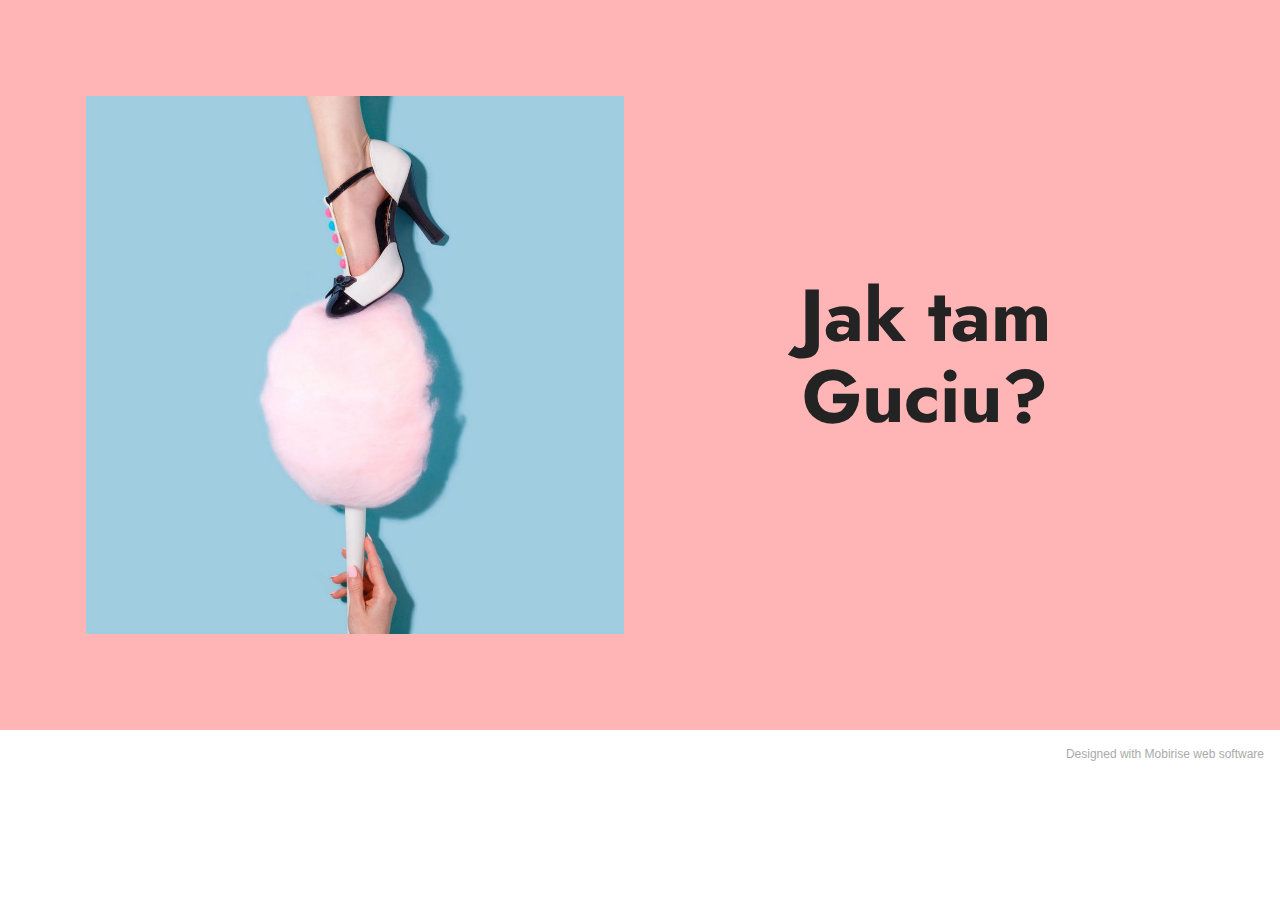
==== page1.html @ 49d50494 "Add files via upload" ====
<!DOCTYPE html>
<html  >
<head>
  <!-- Site made with Mobirise Website Builder v5.5.8, https://mobirise.com -->
  <meta charset="UTF-8">
  <meta http-equiv="X-UA-Compatible" content="IE=edge">
  <meta name="generator" content="Mobirise v5.5.8, mobirise.com">
  <meta name="viewport" content="width=device-width, initial-scale=1, minimum-scale=1">
  <link rel="shortcut icon" href="assets/images/logo5.png" type="image/x-icon">
  <meta name="description" content="">
  
  
  <title>Hot Gucio</title>
  <link rel="stylesheet" href="assets/bootstrap/css/bootstrap.min.css">
  <link rel="stylesheet" href="assets/bootstrap/css/bootstrap-grid.min.css">
  <link rel="stylesheet" href="assets/bootstrap/css/bootstrap-reboot.min.css">
  <link rel="stylesheet" href="assets/theme/css/style.css">
  <link rel="preload" href="https://fonts.googleapis.com/css?family=Jost:100,200,300,400,500,600,700,800,900,100i,200i,300i,400i,500i,600i,700i,800i,900i&display=swap" as="style" onload="this.onload=null;this.rel='stylesheet'">
  <noscript><link rel="stylesheet" href="https://fonts.googleapis.com/css?family=Jost:100,200,300,400,500,600,700,800,900,100i,200i,300i,400i,500i,600i,700i,800i,900i&display=swap"></noscript>
  <link rel="preload" as="style" href="assets/mobirise/css/mbr-additional.css"><link rel="stylesheet" href="assets/mobirise/css/mbr-additional.css" type="text/css">
  
  
  
  
</head>
<body>
  
  <section data-bs-version="5.1" class="header11 cid-t3W2FDL8OB" id="header11-1">

    

    

    <div class="container">
        <div class="row justify-content-center">
            <div class="col-12 col-md-6 image-wrapper">
                <img class="w-100" src="assets/images/sq4.jpg" alt="GUCIO">
            </div>
            <div class="col-12 col-md">
                <div class="text-wrapper text-center">
                    <h1 class="mbr-section-title mbr-fonts-style mb-3 display-1"><strong>Jak tam Guciu?</strong></h1>
                    
                    
                </div>
            </div>
        </div>
    </div>
</section><section style="background-color: #fff; font-family: -apple-system, BlinkMacSystemFont, 'Segoe UI', 'Roboto', 'Helvetica Neue', Arial, sans-serif; color:#aaa; font-size:12px; padding: 0; align-items: center; display: flex;"><a href="https://mobirise.site/x" style="flex: 1 1; height: 3rem; padding-left: 1rem;"></a><p style="flex: 0 0 auto; margin:0; padding-right:1rem;"><a href="https://mobirise.site/i" style="color:#aaa;">Designed with Mobirise</a> web software</p></section><script src="assets/bootstrap/js/bootstrap.bundle.min.js"></script>  <script src="assets/smoothscroll/smooth-scroll.js"></script>  <script src="assets/ytplayer/index.js"></script>  <script src="assets/theme/js/script.js"></script>  
  
  
</body>
</html>
---- assets/theme/css/style.css ----
@charset "UTF-8";
section {
  background-color: #ffffff;
}

body {
  font-style: normal;
  line-height: 1.5;
  font-weight: 400;
  color: #232323;
  position: relative;
}

button {
  background-color: transparent;
  border-color: transparent;
}

section,
.container,
.container-fluid {
  position: relative;
  word-wrap: break-word;
}

a.mbr-iconfont:hover {
  text-decoration: none;
}

.article .lead p,
.article .lead ul,
.article .lead ol,
.article .lead pre,
.article .lead blockquote {
  margin-bottom: 0;
}

a {
  font-style: normal;
  font-weight: 400;
  cursor: pointer;
}
a, a:hover {
  text-decoration: none;
}

.mbr-section-title {
  font-style: normal;
  line-height: 1.3;
}

.mbr-section-subtitle {
  line-height: 1.3;
}

.mbr-text {
  font-style: normal;
  line-height: 1.7;
}

h1,
h2,
h3,
h4,
h5,
h6,
.display-1,
.display-2,
.display-4,
.display-5,
.display-7,
span,
p,
a {
  line-height: 1;
  word-break: break-word;
  word-wrap: break-word;
  font-weight: 400;
}

b,
strong {
  font-weight: bold;
}

input:-webkit-autofill, input:-webkit-autofill:hover, input:-webkit-autofill:focus, input:-webkit-autofill:active {
  transition-delay: 9999s;
  -webkit-transition-property: background-color, color;
  transition-property: background-color, color;
}

textarea[type=hidden] {
  display: none;
}

section {
  background-position: 50% 50%;
  background-repeat: no-repeat;
  background-size: cover;
}
section .mbr-background-video,
section .mbr-background-video-preview {
  position: absolute;
  bottom: 0;
  left: 0;
  right: 0;
  top: 0;
}

.hidden {
  visibility: hidden;
}

.mbr-z-index20 {
  z-index: 20;
}

/*! Base colors */
.mbr-white {
  color: #ffffff;
}

.mbr-black {
  color: #111111;
}

.mbr-bg-white {
  background-color: #ffffff;
}

.mbr-bg-black {
  background-color: #000000;
}

/*! Text-aligns */
.align-left {
  text-align: left;
}

.align-center {
  text-align: center;
}

.align-right {
  text-align: right;
}

/*! Font-weight  */
.mbr-light {
  font-weight: 300;
}

.mbr-regular {
  font-weight: 400;
}

.mbr-semibold {
  font-weight: 500;
}

.mbr-bold {
  font-weight: 700;
}

/*! Media  */
.media-content {
  flex-basis: 100%;
}

.media-container-row {
  display: flex;
  flex-direction: row;
  flex-wrap: wrap;
  justify-content: center;
  align-content: center;
  align-items: start;
}
.media-container-row .media-size-item {
  width: 400px;
}

.media-container-column {
  display: flex;
  flex-direction: column;
  flex-wrap: wrap;
  justify-content: center;
  align-content: center;
  align-items: stretch;
}
.media-container-column > * {
  width: 100%;
}

@media (min-width: 992px) {
  .media-container-row {
    flex-wrap: nowrap;
  }
}
figure {
  margin-bottom: 0;
  overflow: hidden;
}

figure[mbr-media-size] {
  transition: width 0.1s;
}

img,
iframe {
  display: block;
  width: 100%;
}

.card {
  background-color: transparent;
  border: none;
}

.card-box {
  width: 100%;
}

.card-img {
  text-align: center;
  flex-shrink: 0;
  -webkit-flex-shrink: 0;
}

.media {
  max-width: 100%;
  margin: 0 auto;
}

.mbr-figure {
  align-self: center;
}

.media-container > div {
  max-width: 100%;
}

.mbr-figure img,
.card-img img {
  width: 100%;
}

@media (max-width: 991px) {
  .media-size-item {
    width: auto !important;
  }

  .media {
    width: auto;
  }

  .mbr-figure {
    width: 100% !important;
  }
}
/*! Buttons */
.mbr-section-btn {
  margin-left: -0.6rem;
  margin-right: -0.6rem;
  font-size: 0;
}

.btn {
  font-weight: 600;
  border-width: 1px;
  font-style: normal;
  margin: 0.6rem 0.6rem;
  white-space: normal;
  transition: all 0.2s ease-in-out;
  display: inline-flex;
  align-items: center;
  justify-content: center;
  word-break: break-word;
}

.btn-sm {
  font-weight: 600;
  letter-spacing: 0px;
  transition: all 0.3s ease-in-out;
}

.btn-md {
  font-weight: 600;
  letter-spacing: 0px;
  transition: all 0.3s ease-in-out;
}

.btn-lg {
  font-weight: 600;
  letter-spacing: 0px;
  transition: all 0.3s ease-in-out;
}

.btn-form {
  margin: 0;
}
.btn-form:hover {
  cursor: pointer;
}

nav .mbr-section-btn {
  margin-left: 0rem;
  margin-right: 0rem;
}

/*! Btn icon margin */
.btn .mbr-iconfont,
.btn.btn-sm .mbr-iconfont {
  order: 1;
  cursor: pointer;
  margin-left: 0.5rem;
  vertical-align: sub;
}

.btn.btn-md .mbr-iconfont,
.btn.btn-md .mbr-iconfont {
  margin-left: 0.8rem;
}

.mbr-regular {
  font-weight: 400;
}

.mbr-semibold {
  font-weight: 500;
}

.mbr-bold {
  font-weight: 700;
}

[type=submit] {
  -webkit-appearance: none;
}

/*! Full-screen */
.mbr-fullscreen .mbr-overlay {
  min-height: 100vh;
}

.mbr-fullscreen {
  display: flex;
  display: -moz-flex;
  display: -ms-flex;
  display: -o-flex;
  align-items: center;
  min-height: 100vh;
  padding-top: 3rem;
  padding-bottom: 3rem;
}

/*! Map */
.map {
  height: 25rem;
  position: relative;
}
.map iframe {
  width: 100%;
  height: 100%;
}

/*! Scroll to top arrow */
.mbr-arrow-up {
  bottom: 25px;
  right: 90px;
  position: fixed;
  text-align: right;
  z-index: 5000;
  color: #ffffff;
  font-size: 22px;
}

.mbr-arrow-up a {
  background: rgba(0, 0, 0, 0.2);
  border-radius: 50%;
  color: #fff;
  display: inline-block;
  height: 60px;
  width: 60px;
  border: 2px solid #fff;
  outline-style: none !important;
  position: relative;
  text-decoration: none;
  transition: all 0.3s ease-in-out;
  cursor: pointer;
  text-align: center;
}
.mbr-arrow-up a:hover {
  background-color: rgba(0, 0, 0, 0.4);
}
.mbr-arrow-up a i {
  line-height: 60px;
}

.mbr-arrow-up-icon {
  display: block;
  color: #fff;
}

.mbr-arrow-up-icon::before {
  content: "›";
  display: inline-block;
  font-family: serif;
  font-size: 22px;
  line-height: 1;
  font-style: normal;
  position: relative;
  top: 6px;
  left: -4px;
  transform: rotate(-90deg);
}

/*! Arrow Down */
.mbr-arrow {
  position: absolute;
  bottom: 45px;
  left: 50%;
  width: 60px;
  height: 60px;
  cursor: pointer;
  background-color: rgba(80, 80, 80, 0.5);
  border-radius: 50%;
  transform: translateX(-50%);
}
@media (max-width: 767px) {
  .mbr-arrow {
    display: none;
  }
}
.mbr-arrow > a {
  display: inline-block;
  text-decoration: none;
  outline-style: none;
  -webkit-animation: arrowdown 1.7s ease-in-out infinite;
          animation: arrowdown 1.7s ease-in-out infinite;
  color: #ffffff;
}
.mbr-arrow > a > i {
  position: absolute;
  top: -2px;
  left: 15px;
  font-size: 2rem;
}

#scrollToTop a i::before {
  content: "";
  position: absolute;
  display: block;
  border-bottom: 2.5px solid #fff;
  border-left: 2.5px solid #fff;
  width: 27.8%;
  height: 27.8%;
  left: 50%;
  top: 51%;
  transform: translateY(-30%) translateX(-50%) rotate(135deg);
}

@keyframes arrowdown {
  0% {
    transform: translateY(0px);
  }
  50% {
    transform: translateY(-5px);
  }
  100% {
    transform: translateY(0px);
  }
}
@-webkit-keyframes arrowdown {
  0% {
    transform: translateY(0px);
  }
  50% {
    transform: translateY(-5px);
  }
  100% {
    transform: translateY(0px);
  }
}
@media (max-width: 500px) {
  .mbr-arrow-up {
    left: 0;
    right: 0;
    text-align: center;
  }
}
/*Gradients animation*/
@keyframes gradient-animation {
  from {
    background-position: 0% 100%;
    -webkit-animation-timing-function: ease-in-out;
            animation-timing-function: ease-in-out;
  }
  to {
    background-position: 100% 0%;
    -webkit-animation-timing-function: ease-in-out;
            animation-timing-function: ease-in-out;
  }
}
@-webkit-keyframes gradient-animation {
  from {
    background-position: 0% 100%;
    -webkit-animation-timing-function: ease-in-out;
            animation-timing-function: ease-in-out;
  }
  to {
    background-position: 100% 0%;
    -webkit-animation-timing-function: ease-in-out;
            animation-timing-function: ease-in-out;
  }
}
.bg-gradient {
  background-size: 200% 200%;
  animation: gradient-animation 5s infinite alternate;
  -webkit-animation: gradient-animation 5s infinite alternate;
}

.menu .navbar-brand {
  display: -webkit-flex;
}
.menu .navbar-brand span {
  display: flex;
  display: -webkit-flex;
}
.menu .navbar-brand .navbar-caption-wrap {
  display: -webkit-flex;
}
.menu .navbar-brand .navbar-logo img {
  display: -webkit-flex;
  width: auto;
}
@media (min-width: 768px) and (max-width: 991px) {
  .menu .navbar-toggleable-sm .navbar-nav {
    display: -ms-flexbox;
  }
}
@media (max-width: 991px) {
  .menu .navbar-collapse {
    max-height: 93.5vh;
  }
  .menu .navbar-collapse.show {
    overflow: auto;
  }
}
@media (min-width: 992px) {
  .menu .navbar-nav.nav-dropdown {
    display: -webkit-flex;
  }
  .menu .navbar-toggleable-sm .navbar-collapse {
    display: -webkit-flex !important;
  }
  .menu .collapsed .navbar-collapse {
    max-height: 93.5vh;
  }
  .menu .collapsed .navbar-collapse.show {
    overflow: auto;
  }
}
@media (max-width: 767px) {
  .menu .navbar-collapse {
    max-height: 80vh;
  }
}

.nav-link .mbr-iconfont {
  margin-right: 0.5rem;
}

.navbar {
  display: -webkit-flex;
  -webkit-flex-wrap: wrap;
  -webkit-align-items: center;
  -webkit-justify-content: space-between;
}

.navbar-collapse {
  -webkit-flex-basis: 100%;
  -webkit-flex-grow: 1;
  -webkit-align-items: center;
}

.nav-dropdown .link {
  padding: 0.667em 1.667em !important;
  margin: 0 !important;
}

.nav {
  display: -webkit-flex;
  -webkit-flex-wrap: wrap;
}

.row {
  display: -webkit-flex;
  -webkit-flex-wrap: wrap;
}

.justify-content-center {
  -webkit-justify-content: center;
}

.form-inline {
  display: -webkit-flex;
}

.card-wrapper {
  -webkit-flex: 1;
}

.carousel-control {
  z-index: 10;
  display: -webkit-flex;
}

.carousel-controls {
  display: -webkit-flex;
}

.media {
  display: -webkit-flex;
}

.form-group:focus {
  outline: none;
}

.jq-selectbox__select {
  padding: 7px 0;
  position: relative;
}

.jq-selectbox__dropdown {
  overflow: hidden;
  border-radius: 10px;
  position: absolute;
  top: 100%;
  left: 0 !important;
  width: 100% !important;
}

.jq-selectbox__trigger-arrow {
  right: 0;
  transform: translateY(-50%);
}

.jq-selectbox li {
  padding: 1.07em 0.5em;
}

input[type=range] {
  padding-left: 0 !important;
  padding-right: 0 !important;
}

.modal-dialog,
.modal-content {
  height: 100%;
}

.modal-dialog .carousel-inner {
  height: calc(100vh - 1.75rem);
}
@media (max-width: 575px) {
  .modal-dialog .carousel-inner {
    height: calc(100vh - 1rem);
  }
}

.carousel-item {
  text-align: center;
}

.carousel-item img {
  margin: auto;
}

.navbar-toggler {
  align-self: flex-start;
  padding: 0.25rem 0.75rem;
  font-size: 1.25rem;
  line-height: 1;
  background: transparent;
  border: 1px solid transparent;
  border-radius: 0.25rem;
}

.navbar-toggler:focus,
.navbar-toggler:hover {
  text-decoration: none;
  box-shadow: none;
}

.navbar-toggler-icon {
  display: inline-block;
  width: 1.5em;
  height: 1.5em;
  vertical-align: middle;
  content: "";
  background: no-repeat center center;
  background-size: 100% 100%;
}

.navbar-toggler-left {
  position: absolute;
  left: 1rem;
}

.navbar-toggler-right {
  position: absolute;
  right: 1rem;
}

.card-img {
  width: auto;
}

.menu .navbar.collapsed:not(.beta-menu) {
  flex-direction: column;
}

.carousel-item.active,
.carousel-item-next,
.carousel-item-prev {
  display: flex;
}

.note-air-layout .dropup .dropdown-menu,
.note-air-layout .navbar-fixed-bottom .dropdown .dropdown-menu {
  bottom: initial !important;
}

html,
body {
  height: auto;
  min-height: 100vh;
}

.dropup .dropdown-toggle::after {
  display: none;
}

.form-asterisk {
  font-family: initial;
  position: absolute;
  top: -2px;
  font-weight: normal;
}

.form-control-label {
  position: relative;
  cursor: pointer;
  margin-bottom: 0.357em;
  padding: 0;
}

.alert {
  color: #ffffff;
  border-radius: 0;
  border: 0;
  font-size: 1.1rem;
  line-height: 1.5;
  margin-bottom: 1.875rem;
  padding: 1.25rem;
  position: relative;
  text-align: center;
}
.alert.alert-form::after {
  background-color: inherit;
  bottom: -7px;
  content: "";
  display: block;
  height: 14px;
  left: 50%;
  margin-left: -7px;
  position: absolute;
  transform: rotate(45deg);
  width: 14px;
}

.form-control {
  background-color: #ffffff;
  background-clip: border-box;
  color: #232323;
  line-height: 1rem !important;
  height: auto;
  padding: 0.6rem 1.2rem;
  transition: border-color 0.25s ease 0s;
  border: 1px solid transparent !important;
  border-radius: 4px;
  box-shadow: rgba(0, 0, 0, 0.07) 0px 1px 1px 0px, rgba(0, 0, 0, 0.07) 0px 1px 3px 0px, rgba(0, 0, 0, 0.03) 0px 0px 0px 1px;
}
.form-active .form-control:invalid {
  border-color: red;
}

form .row {
  margin-left: -0.6rem;
  margin-right: -0.6rem;
}
form .row [class*=col] {
  padding-left: 0.6rem;
  padding-right: 0.6rem;
}

form .mbr-section-btn {
  margin: 0;
  padding-left: 0.6rem;
  padding-right: 0.6rem;
}

form .btn {
  display: flex;
  padding: 0.6rem 1.2rem;
  margin: 0;
}

form .form-check-input {
  margin-top: 0.5;
}

textarea.form-control {
  line-height: 1.5rem !important;
}

.form-group {
  margin-bottom: 1.2rem;
}

.form-control,
form .btn {
  min-height: 48px;
}

.gdpr-block label span.textGDPR input[name=gdpr] {
  top: 7px;
}

.form-control:focus {
  box-shadow: none;
}

:focus {
  outline: none;
}

.mbr-overlay {
  background-color: #000;
  bottom: 0;
  left: 0;
  opacity: 0.5;
  position: absolute;
  right: 0;
  top: 0;
  z-index: 0;
  pointer-events: none;
}

blockquote {
  font-style: italic;
  padding: 3rem;
  font-size: 1.09rem;
  position: relative;
  border-left: 3px solid;
}

ul,
ol,
pre,
blockquote {
  margin-bottom: 2.3125rem;
}

.mt-4 {
  margin-top: 2rem !important;
}

.mb-4 {
  margin-bottom: 2rem !important;
}

@media (min-width: 992px) {
  .container {
    padding-left: 16px;
    padding-right: 16px;
  }

  .row {
    margin-left: -16px;
    margin-right: -16px;
  }
  .row > [class*=col] {
    padding-left: 16px;
    padding-right: 16px;
  }
}
@media (min-width: 768px) {
  .container-fluid {
    padding-left: 32px;
    padding-right: 32px;
  }
}
@media (min-width: 768px) and (max-width: 991px) {
  .mbr-container {
    padding-left: 32px;
    padding-right: 32px;
  }
}
@media (max-width: 767px) {
  .mbr-container {
    padding-left: 16px;
    padding-right: 16px;
  }
}
.card-wrapper,
.item-wrapper {
  overflow: hidden;
}

.app-video-wrapper > img {
  opacity: 1;
}

.item {
  position: relative;
}

.dropdown-menu .dropdown-menu {
  left: 100%;
}

.dropdown-item + .dropdown-menu {
  display: none;
}

.dropdown-item:hover + .dropdown-menu,
.dropdown-menu:hover {
  display: block;
}

@media (min-aspect-ratio: 16/9) {
  .mbr-video-foreground {
    height: 300% !important;
    top: -100% !important;
  }
}
@media (max-aspect-ratio: 16/9) {
  .mbr-video-foreground {
    width: 300% !important;
    left: -100% !important;
  }
}.engine {
	position: absolute;
	text-indent: -2400px;
	text-align: center;
	padding: 0;
	top: 0;
	left: -2400px;
}
---- assets/mobirise/css/mbr-additional.css ----
body {
  font-family: Jost;
}
.display-1 {
  font-family: 'Jost', sans-serif;
  font-size: 4.6rem;
  line-height: 1.1;
}
.display-1 > .mbr-iconfont {
  font-size: 5.75rem;
}
.display-2 {
  font-family: 'Jost', sans-serif;
  font-size: 3rem;
  line-height: 1.1;
}
.display-2 > .mbr-iconfont {
  font-size: 3.75rem;
}
.display-4 {
  font-family: 'Jost', sans-serif;
  font-size: 1.1rem;
  line-height: 1.5;
}
.display-4 > .mbr-iconfont {
  font-size: 1.375rem;
}
.display-5 {
  font-family: 'Jost', sans-serif;
  font-size: 2rem;
  line-height: 1.5;
}
.display-5 > .mbr-iconfont {
  font-size: 2.5rem;
}
.display-7 {
  font-family: 'Jost', sans-serif;
  font-size: 1.2rem;
  line-height: 1.5;
}
.display-7 > .mbr-iconfont {
  font-size: 1.5rem;
}
/* ---- Fluid typography for mobile devices ---- */
/* 1.4 - font scale ratio ( bootstrap == 1.42857 ) */
/* 100vw - current viewport width */
/* (48 - 20)  48 == 48rem == 768px, 20 == 20rem == 320px(minimal supported viewport) */
/* 0.65 - min scale variable, may vary */
@media (max-width: 992px) {
  .display-1 {
    font-size: 3.68rem;
  }
}
@media (max-width: 768px) {
  .display-1 {
    font-size: 3.22rem;
    font-size: calc( 2.26rem + (4.6 - 2.26) * ((100vw - 20rem) / (48 - 20)));
    line-height: calc( 1.1 * (2.26rem + (4.6 - 2.26) * ((100vw - 20rem) / (48 - 20))));
  }
  .display-2 {
    font-size: 2.4rem;
    font-size: calc( 1.7rem + (3 - 1.7) * ((100vw - 20rem) / (48 - 20)));
    line-height: calc( 1.3 * (1.7rem + (3 - 1.7) * ((100vw - 20rem) / (48 - 20))));
  }
  .display-4 {
    font-size: 0.88rem;
    font-size: calc( 1.0350000000000001rem + (1.1 - 1.0350000000000001) * ((100vw - 20rem) / (48 - 20)));
    line-height: calc( 1.4 * (1.0350000000000001rem + (1.1 - 1.0350000000000001) * ((100vw - 20rem) / (48 - 20))));
  }
  .display-5 {
    font-size: 1.6rem;
    font-size: calc( 1.35rem + (2 - 1.35) * ((100vw - 20rem) / (48 - 20)));
    line-height: calc( 1.4 * (1.35rem + (2 - 1.35) * ((100vw - 20rem) / (48 - 20))));
  }
  .display-7 {
    font-size: 0.96rem;
    font-size: calc( 1.07rem + (1.2 - 1.07) * ((100vw - 20rem) / (48 - 20)));
    line-height: calc( 1.4 * (1.07rem + (1.2 - 1.07) * ((100vw - 20rem) / (48 - 20))));
  }
}
/* Buttons */
.btn {
  padding: 0.6rem 1.2rem;
  border-radius: 4px;
}
.btn-sm {
  padding: 0.6rem 1.2rem;
  border-radius: 4px;
}
.btn-md {
  padding: 0.6rem 1.2rem;
  border-radius: 4px;
}
.btn-lg {
  padding: 1rem 2.6rem;
  border-radius: 4px;
}
.bg-primary {
  background-color: #6592e6 !important;
}
.bg-success {
  background-color: #40b0bf !important;
}
.bg-info {
  background-color: #47b5ed !important;
}
.bg-warning {
  background-color: #ffe161 !important;
}
.bg-danger {
  background-color: #ff9966 !important;
}
.btn-primary,
.btn-primary:active {
  background-color: #6592e6 !important;
  border-color: #6592e6 !important;
  color: #ffffff !important;
  box-shadow: 0 2px 2px 0 rgba(0, 0, 0, 0.2);
}
.btn-primary:hover,
.btn-primary:focus,
.btn-primary.focus,
.btn-primary.active {
  color: #ffffff !important;
  background-color: #2260d2 !important;
  border-color: #2260d2 !important;
  box-shadow: 0 2px 5px 0 rgba(0, 0, 0, 0.2);
}
.btn-primary.disabled,
.btn-primary:disabled {
  color: #ffffff !important;
  background-color: #2260d2 !important;
  border-color: #2260d2 !important;
}
.btn-secondary,
.btn-secondary:active {
  background-color: #ff6666 !important;
  border-color: #ff6666 !important;
  color: #ffffff !important;
  box-shadow: 0 2px 2px 0 rgba(0, 0, 0, 0.2);
}
.btn-secondary:hover,
.btn-secondary:focus,
.btn-secondary.focus,
.btn-secondary.active {
  color: #ffffff !important;
  background-color: #ff0f0f !important;
  border-color: #ff0f0f !important;
  box-shadow: 0 2px 5px 0 rgba(0, 0, 0, 0.2);
}
.btn-secondary.disabled,
.btn-secondary:disabled {
  color: #ffffff !important;
  background-color: #ff0f0f !important;
  border-color: #ff0f0f !important;
}
.btn-info,
.btn-info:active {
  background-color: #47b5ed !important;
  border-color: #47b5ed !important;
  color: #ffffff !important;
  box-shadow: 0 2px 2px 0 rgba(0, 0, 0, 0.2);
}
.btn-info:hover,
.btn-info:focus,
.btn-info.focus,
.btn-info.active {
  color: #ffffff !important;
  background-color: #148cca !important;
  border-color: #148cca !important;
  box-shadow: 0 2px 5px 0 rgba(0, 0, 0, 0.2);
}
.btn-info.disabled,
.btn-info:disabled {
  color: #ffffff !important;
  background-color: #148cca !important;
  border-color: #148cca !important;
}
.btn-success,
.btn-success:active {
  background-color: #40b0bf !important;
  border-color: #40b0bf !important;
  color: #ffffff !important;
  box-shadow: 0 2px 2px 0 rgba(0, 0, 0, 0.2);
}
.btn-success:hover,
.btn-success:focus,
.btn-success.focus,
.btn-success.active {
  color: #ffffff !important;
  background-color: #2a747e !important;
  border-color: #2a747e !important;
  box-shadow: 0 2px 5px 0 rgba(0, 0, 0, 0.2);
}
.btn-success.disabled,
.btn-success:disabled {
  color: #ffffff !important;
  background-color: #2a747e !important;
  border-color: #2a747e !important;
}
.btn-warning,
.btn-warning:active {
  background-color: #ffe161 !important;
  border-color: #ffe161 !important;
  color: #614f00 !important;
  box-shadow: 0 2px 2px 0 rgba(0, 0, 0, 0.2);
}
.btn-warning:hover,
.btn-warning:focus,
.btn-warning.focus,
.btn-warning.active {
  color: #0a0800 !important;
  background-color: #ffd10a !important;
  border-color: #ffd10a !important;
  box-shadow: 0 2px 5px 0 rgba(0, 0, 0, 0.2);
}
.btn-warning.disabled,
.btn-warning:disabled {
  color: #614f00 !important;
  background-color: #ffd10a !important;
  border-color: #ffd10a !important;
}
.btn-danger,
.btn-danger:active {
  background-color: #ff9966 !important;
  border-color: #ff9966 !important;
  color: #ffffff !important;
  box-shadow: 0 2px 2px 0 rgba(0, 0, 0, 0.2);
}
.btn-danger:hover,
.btn-danger:focus,
.btn-danger.focus,
.btn-danger.active {
  color: #ffffff !important;
  background-color: #ff5f0f !important;
  border-color: #ff5f0f !important;
  box-shadow: 0 2px 5px 0 rgba(0, 0, 0, 0.2);
}
.btn-danger.disabled,
.btn-danger:disabled {
  color: #ffffff !important;
  background-color: #ff5f0f !important;
  border-color: #ff5f0f !important;
}
.btn-white,
.btn-white:active {
  background-color: #fafafa !important;
  border-color: #fafafa !important;
  color: #7a7a7a !important;
  box-shadow: 0 2px 2px 0 rgba(0, 0, 0, 0.2);
}
.btn-white:hover,
.btn-white:focus,
.btn-white.focus,
.btn-white.active {
  color: #4f4f4f !important;
  background-color: #cfcfcf !important;
  border-color: #cfcfcf !important;
  box-shadow: 0 2px 5px 0 rgba(0, 0, 0, 0.2);
}
.btn-white.disabled,
.btn-white:disabled {
  color: #7a7a7a !important;
  background-color: #cfcfcf !important;
  border-color: #cfcfcf !important;
}
.btn-black,
.btn-black:active {
  background-color: #232323 !important;
  border-color: #232323 !important;
  color: #ffffff !important;
  box-shadow: 0 2px 2px 0 rgba(0, 0, 0, 0.2);
}
.btn-black:hover,
.btn-black:focus,
.btn-black.focus,
.btn-black.active {
  color: #ffffff !important;
  background-color: #000000 !important;
  border-color: #000000 !important;
  box-shadow: 0 2px 5px 0 rgba(0, 0, 0, 0.2);
}
.btn-black.disabled,
.btn-black:disabled {
  color: #ffffff !important;
  background-color: #000000 !important;
  border-color: #000000 !important;
}
.btn-primary-outline,
.btn-primary-outline:active {
  background-color: transparent !important;
  border-color: transparent;
  color: #6592e6;
}
.btn-primary-outline:hover,
.btn-primary-outline:focus,
.btn-primary-outline.focus,
.btn-primary-outline.active {
  color: #2260d2 !important;
  background-color: transparent!important;
  border-color: transparent!important;
  box-shadow: none!important;
}
.btn-primary-outline.disabled,
.btn-primary-outline:disabled {
  color: #ffffff !important;
  background-color: #6592e6 !important;
  border-color: #6592e6 !important;
}
.btn-secondary-outline,
.btn-secondary-outline:active {
  background-color: transparent !important;
  border-color: transparent;
  color: #ff6666;
}
.btn-secondary-outline:hover,
.btn-secondary-outline:focus,
.btn-secondary-outline.focus,
.btn-secondary-outline.active {
  color: #ff0f0f !important;
  background-color: transparent!important;
  border-color: transparent!important;
  box-shadow: none!important;
}
.btn-secondary-outline.disabled,
.btn-secondary-outline:disabled {
  color: #ffffff !important;
  background-color: #ff6666 !important;
  border-color: #ff6666 !important;
}
.btn-info-outline,
.btn-info-outline:active {
  background-color: transparent !important;
  border-color: transparent;
  color: #47b5ed;
}
.btn-info-outline:hover,
.btn-info-outline:focus,
.btn-info-outline.focus,
.btn-info-outline.active {
  color: #148cca !important;
  background-color: transparent!important;
  border-color: transparent!important;
  box-shadow: none!important;
}
.btn-info-outline.disabled,
.btn-info-outline:disabled {
  color: #ffffff !important;
  background-color: #47b5ed !important;
  border-color: #47b5ed !important;
}
.btn-success-outline,
.btn-success-outline:active {
  background-color: transparent !important;
  border-color: transparent;
  color: #40b0bf;
}
.btn-success-outline:hover,
.btn-success-outline:focus,
.btn-success-outline.focus,
.btn-success-outline.active {
  color: #2a747e !important;
  background-color: transparent!important;
  border-color: transparent!important;
  box-shadow: none!important;
}
.btn-success-outline.disabled,
.btn-success-outline:disabled {
  color: #ffffff !important;
  background-color: #40b0bf !important;
  border-color: #40b0bf !important;
}
.btn-warning-outline,
.btn-warning-outline:active {
  background-color: transparent !important;
  border-color: transparent;
  color: #ffe161;
}
.btn-warning-outline:hover,
.btn-warning-outline:focus,
.btn-warning-outline.focus,
.btn-warning-outline.active {
  color: #ffd10a !important;
  background-color: transparent!important;
  border-color: transparent!important;
  box-shadow: none!important;
}
.btn-warning-outline.disabled,
.btn-warning-outline:disabled {
  color: #614f00 !important;
  background-color: #ffe161 !important;
  border-color: #ffe161 !important;
}
.btn-danger-outline,
.btn-danger-outline:active {
  background-color: transparent !important;
  border-color: transparent;
  color: #ff9966;
}
.btn-danger-outline:hover,
.btn-danger-outline:focus,
.btn-danger-outline.focus,
.btn-danger-outline.active {
  color: #ff5f0f !important;
  background-color: transparent!important;
  border-color: transparent!important;
  box-shadow: none!important;
}
.btn-danger-outline.disabled,
.btn-danger-outline:disabled {
  color: #ffffff !important;
  background-color: #ff9966 !important;
  border-color: #ff9966 !important;
}
.btn-black-outline,
.btn-black-outline:active {
  background-color: transparent !important;
  border-color: transparent;
  color: #232323;
}
.btn-black-outline:hover,
.btn-black-outline:focus,
.btn-black-outline.focus,
.btn-black-outline.active {
  color: #000000 !important;
  background-color: transparent!important;
  border-color: transparent!important;
  box-shadow: none!important;
}
.btn-black-outline.disabled,
.btn-black-outline:disabled {
  color: #ffffff !important;
  background-color: #232323 !important;
  border-color: #232323 !important;
}
.btn-white-outline,
.btn-white-outline:active {
  background-color: transparent !important;
  border-color: transparent;
  color: #fafafa;
}
.btn-white-outline:hover,
.btn-white-outline:focus,
.btn-white-outline.focus,
.btn-white-outline.active {
  color: #cfcfcf !important;
  background-color: transparent!important;
  border-color: transparent!important;
  box-shadow: none!important;
}
.btn-white-outline.disabled,
.btn-white-outline:disabled {
  color: #7a7a7a !important;
  background-color: #fafafa !important;
  border-color: #fafafa !important;
}
.text-primary {
  color: #6592e6 !important;
}
.text-secondary {
  color: #ff6666 !important;
}
.text-success {
  color: #40b0bf !important;
}
.text-info {
  color: #47b5ed !important;
}
.text-warning {
  color: #ffe161 !important;
}
.text-danger {
  color: #ff9966 !important;
}
.text-white {
  color: #fafafa !important;
}
.text-black {
  color: #232323 !important;
}
a.text-primary:hover,
a.text-primary:focus,
a.text-primary.active {
  color: #205ac5 !important;
}
a.text-secondary:hover,
a.text-secondary:focus,
a.text-secondary.active {
  color: #ff0000 !important;
}
a.text-success:hover,
a.text-success:focus,
a.text-success.active {
  color: #266a73 !important;
}
a.text-info:hover,
a.text-info:focus,
a.text-info.active {
  color: #1283bc !important;
}
a.text-warning:hover,
a.text-warning:focus,
a.text-warning.active {
  color: #facb00 !important;
}
a.text-danger:hover,
a.text-danger:focus,
a.text-danger.active {
  color: #ff5500 !important;
}
a.text-white:hover,
a.text-white:focus,
a.text-white.active {
  color: #c7c7c7 !important;
}
a.text-black:hover,
a.text-black:focus,
a.text-black.active {
  color: #000000 !important;
}
a[class*="text-"]:not(.nav-link):not(.dropdown-item):not([role]):not(.navbar-caption) {
  position: relative;
  background-image: transparent;
  background-size: 10000px 2px;
  background-repeat: no-repeat;
  background-position: 0px 1.2em;
  background-position: -10000px 1.2em;
}
a[class*="text-"]:not(.nav-link):not(.dropdown-item):not([role]):not(.navbar-caption):hover {
  transition: background-position 2s ease-in-out;
  background-image: linear-gradient(currentColor 50%, currentColor 50%);
  background-position: 0px 1.2em;
}
.nav-tabs .nav-link.active {
  color: #6592e6;
}
.nav-tabs .nav-link:not(.active) {
  color: #232323;
}
.alert-success {
  background-color: #70c770;
}
.alert-info {
  background-color: #47b5ed;
}
.alert-warning {
  background-color: #ffe161;
}
.alert-danger {
  background-color: #ff9966;
}
.mbr-gallery-filter li.active .btn {
  background-color: #6592e6;
  border-color: #6592e6;
  color: #ffffff;
}
.mbr-gallery-filter li.active .btn:focus {
  box-shadow: none;
}
a,
a:hover {
  color: #6592e6;
}
.mbr-plan-header.bg-primary .mbr-plan-subtitle,
.mbr-plan-header.bg-primary .mbr-plan-price-desc {
  color: #ffffff;
}
.mbr-plan-header.bg-success .mbr-plan-subtitle,
.mbr-plan-header.bg-success .mbr-plan-price-desc {
  color: #a0d8df;
}
.mbr-plan-header.bg-info .mbr-plan-subtitle,
.mbr-plan-header.bg-info .mbr-plan-price-desc {
  color: #ffffff;
}
.mbr-plan-header.bg-warning .mbr-plan-subtitle,
.mbr-plan-header.bg-warning .mbr-plan-price-desc {
  color: #ffffff;
}
.mbr-plan-header.bg-danger .mbr-plan-subtitle,
.mbr-plan-header.bg-danger .mbr-plan-price-desc {
  color: #ffffff;
}
/* Scroll to top button*/
.scrollToTop_wraper {
  display: none;
}
.form-control {
  font-family: 'Jost', sans-serif;
  font-size: 1.1rem;
  line-height: 1.5;
  font-weight: 400;
}
.form-control > .mbr-iconfont {
  font-size: 1.375rem;
}
.form-control:hover,
.form-control:focus {
  box-shadow: rgba(0, 0, 0, 0.07) 0px 1px 1px 0px, rgba(0, 0, 0, 0.07) 0px 1px 3px 0px, rgba(0, 0, 0, 0.03) 0px 0px 0px 1px;
  border-color: #6592e6 !important;
}
.form-control:-webkit-input-placeholder {
  font-family: 'Jost', sans-serif;
  font-size: 1.1rem;
  line-height: 1.5;
  font-weight: 400;
}
.form-control:-webkit-input-placeholder > .mbr-iconfont {
  font-size: 1.375rem;
}
blockquote {
  border-color: #6592e6;
}
/* Forms */
.jq-selectbox li:hover,
.jq-selectbox li.selected {
  background-color: #6592e6;
  color: #ffffff;
}
.jq-number__spin {
  transition: 0.25s ease;
}
.jq-number__spin:hover {
  border-color: #6592e6;
}
.jq-selectbox .jq-selectbox__trigger-arrow,
.jq-number__spin.minus:after,
.jq-number__spin.plus:after {
  transition: 0.4s;
  border-top-color: #353535;
  border-bottom-color: #353535;
}
.jq-selectbox:hover .jq-selectbox__trigger-arrow,
.jq-number__spin.minus:hover:after,
.jq-number__spin.plus:hover:after {
  border-top-color: #6592e6;
  border-bottom-color: #6592e6;
}
.xdsoft_datetimepicker .xdsoft_calendar td.xdsoft_default,
.xdsoft_datetimepicker .xdsoft_calendar td.xdsoft_current,
.xdsoft_datetimepicker .xdsoft_timepicker .xdsoft_time_box > div > div.xdsoft_current {
  color: #ffffff !important;
  background-color: #6592e6 !important;
  box-shadow: none !important;
}
.xdsoft_datetimepicker .xdsoft_calendar td:hover,
.xdsoft_datetimepicker .xdsoft_timepicker .xdsoft_time_box > div > div:hover {
  color: #000000 !important;
  background: #ff6666 !important;
  box-shadow: none !important;
}
.lazy-bg {
  background-image: none !important;
}
.lazy-placeholder:not(section),
.lazy-none {
  display: block;
  position: relative;
  padding-bottom: 56.25%;
  width: 100%;
  height: auto;
}
iframe.lazy-placeholder,
.lazy-placeholder:after {
  content: '';
  position: absolute;
  width: 200px;
  height: 200px;
  background: transparent no-repeat center;
  background-size: contain;
  top: 50%;
  left: 50%;
  transform: translateX(-50%) translateY(-50%);
  background-image: url("data:image/svg+xml;charset=UTF-8,%3csvg width='32' height='32' viewBox='0 0 64 64' xmlns='http://www.w3.org/2000/svg' stroke='%236592e6' %3e%3cg fill='none' fill-rule='evenodd'%3e%3cg transform='translate(16 16)' stroke-width='2'%3e%3ccircle stroke-opacity='.5' cx='16' cy='16' r='16'/%3e%3cpath d='M32 16c0-9.94-8.06-16-16-16'%3e%3canimateTransform attributeName='transform' type='rotate' from='0 16 16' to='360 16 16' dur='1s' repeatCount='indefinite'/%3e%3c/path%3e%3c/g%3e%3c/g%3e%3c/svg%3e");
}
section.lazy-placeholder:after {
  opacity: 0.5;
}
body {
  overflow-x: hidden;
}
a {
  transition: color 0.6s;
}
.cid-t3RbMAbACC {
  background-image: url("../../../assets/images/max-libertine-4ac0xm9o7fm-unsplash-1-2000x2997.jpg");
}
.cid-t3W2FDL8OB {
  padding-top: 6rem;
  padding-bottom: 6rem;
  background-color: #ffb5b5;
}
.cid-t3W2FDL8OB .row {
  align-items: center;
}
@media (max-width: 991px) {
  .cid-t3W2FDL8OB .image-wrapper {
    padding: 1rem;
  }
}
@media (min-width: 992px) {
  .cid-t3W2FDL8OB .text-wrapper {
    padding: 0 2rem;
  }
}
---- assets/mobirise/css/mbr-additional.css ----
body {
  font-family: Jost;
}
.display-1 {
  font-family: 'Jost', sans-serif;
  font-size: 4.6rem;
  line-height: 1.1;
}
.display-1 > .mbr-iconfont {
  font-size: 5.75rem;
}
.display-2 {
  font-family: 'Jost', sans-serif;
  font-size: 3rem;
  line-height: 1.1;
}
.display-2 > .mbr-iconfont {
  font-size: 3.75rem;
}
.display-4 {
  font-family: 'Jost', sans-serif;
  font-size: 1.1rem;
  line-height: 1.5;
}
.display-4 > .mbr-iconfont {
  font-size: 1.375rem;
}
.display-5 {
  font-family: 'Jost', sans-serif;
  font-size: 2rem;
  line-height: 1.5;
}
.display-5 > .mbr-iconfont {
  font-size: 2.5rem;
}
.display-7 {
  font-family: 'Jost', sans-serif;
  font-size: 1.2rem;
  line-height: 1.5;
}
.display-7 > .mbr-iconfont {
  font-size: 1.5rem;
}
/* ---- Fluid typography for mobile devices ---- */
/* 1.4 - font scale ratio ( bootstrap == 1.42857 ) */
/* 100vw - current viewport width */
/* (48 - 20)  48 == 48rem == 768px, 20 == 20rem == 320px(minimal supported viewport) */
/* 0.65 - min scale variable, may vary */
@media (max-width: 992px) {
  .display-1 {
    font-size: 3.68rem;
  }
}
@media (max-width: 768px) {
  .display-1 {
    font-size: 3.22rem;
    font-size: calc( 2.26rem + (4.6 - 2.26) * ((100vw - 20rem) / (48 - 20)));
    line-height: calc( 1.1 * (2.26rem + (4.6 - 2.26) * ((100vw - 20rem) / (48 - 20))));
  }
  .display-2 {
    font-size: 2.4rem;
    font-size: calc( 1.7rem + (3 - 1.7) * ((100vw - 20rem) / (48 - 20)));
    line-height: calc( 1.3 * (1.7rem + (3 - 1.7) * ((100vw - 20rem) / (48 - 20))));
  }
  .display-4 {
    font-size: 0.88rem;
    font-size: calc( 1.0350000000000001rem + (1.1 - 1.0350000000000001) * ((100vw - 20rem) / (48 - 20)));
    line-height: calc( 1.4 * (1.0350000000000001rem + (1.1 - 1.0350000000000001) * ((100vw - 20rem) / (48 - 20))));
  }
  .display-5 {
    font-size: 1.6rem;
    font-size: calc( 1.35rem + (2 - 1.35) * ((100vw - 20rem) / (48 - 20)));
    line-height: calc( 1.4 * (1.35rem + (2 - 1.35) * ((100vw - 20rem) / (48 - 20))));
  }
  .display-7 {
    font-size: 0.96rem;
    font-size: calc( 1.07rem + (1.2 - 1.07) * ((100vw - 20rem) / (48 - 20)));
    line-height: calc( 1.4 * (1.07rem + (1.2 - 1.07) * ((100vw - 20rem) / (48 - 20))));
  }
}
/* Buttons */
.btn {
  padding: 0.6rem 1.2rem;
  border-radius: 4px;
}
.btn-sm {
  padding: 0.6rem 1.2rem;
  border-radius: 4px;
}
.btn-md {
  padding: 0.6rem 1.2rem;
  border-radius: 4px;
}
.btn-lg {
  padding: 1rem 2.6rem;
  border-radius: 4px;
}
.bg-primary {
  background-color: #6592e6 !important;
}
.bg-success {
  background-color: #40b0bf !important;
}
.bg-info {
  background-color: #47b5ed !important;
}
.bg-warning {
  background-color: #ffe161 !important;
}
.bg-danger {
  background-color: #ff9966 !important;
}
.btn-primary,
.btn-primary:active {
  background-color: #6592e6 !important;
  border-color: #6592e6 !important;
  color: #ffffff !important;
  box-shadow: 0 2px 2px 0 rgba(0, 0, 0, 0.2);
}
.btn-primary:hover,
.btn-primary:focus,
.btn-primary.focus,
.btn-primary.active {
  color: #ffffff !important;
  background-color: #2260d2 !important;
  border-color: #2260d2 !important;
  box-shadow: 0 2px 5px 0 rgba(0, 0, 0, 0.2);
}
.btn-primary.disabled,
.btn-primary:disabled {
  color: #ffffff !important;
  background-color: #2260d2 !important;
  border-color: #2260d2 !important;
}
.btn-secondary,
.btn-secondary:active {
  background-color: #ff6666 !important;
  border-color: #ff6666 !important;
  color: #ffffff !important;
  box-shadow: 0 2px 2px 0 rgba(0, 0, 0, 0.2);
}
.btn-secondary:hover,
.btn-secondary:focus,
.btn-secondary.focus,
.btn-secondary.active {
  color: #ffffff !important;
  background-color: #ff0f0f !important;
  border-color: #ff0f0f !important;
  box-shadow: 0 2px 5px 0 rgba(0, 0, 0, 0.2);
}
.btn-secondary.disabled,
.btn-secondary:disabled {
  color: #ffffff !important;
  background-color: #ff0f0f !important;
  border-color: #ff0f0f !important;
}
.btn-info,
.btn-info:active {
  background-color: #47b5ed !important;
  border-color: #47b5ed !important;
  color: #ffffff !important;
  box-shadow: 0 2px 2px 0 rgba(0, 0, 0, 0.2);
}
.btn-info:hover,
.btn-info:focus,
.btn-info.focus,
.btn-info.active {
  color: #ffffff !important;
  background-color: #148cca !important;
  border-color: #148cca !important;
  box-shadow: 0 2px 5px 0 rgba(0, 0, 0, 0.2);
}
.btn-info.disabled,
.btn-info:disabled {
  color: #ffffff !important;
  background-color: #148cca !important;
  border-color: #148cca !important;
}
.btn-success,
.btn-success:active {
  background-color: #40b0bf !important;
  border-color: #40b0bf !important;
  color: #ffffff !important;
  box-shadow: 0 2px 2px 0 rgba(0, 0, 0, 0.2);
}
.btn-success:hover,
.btn-success:focus,
.btn-success.focus,
.btn-success.active {
  color: #ffffff !important;
  background-color: #2a747e !important;
  border-color: #2a747e !important;
  box-shadow: 0 2px 5px 0 rgba(0, 0, 0, 0.2);
}
.btn-success.disabled,
.btn-success:disabled {
  color: #ffffff !important;
  background-color: #2a747e !important;
  border-color: #2a747e !important;
}
.btn-warning,
.btn-warning:active {
  background-color: #ffe161 !important;
  border-color: #ffe161 !important;
  color: #614f00 !important;
  box-shadow: 0 2px 2px 0 rgba(0, 0, 0, 0.2);
}
.btn-warning:hover,
.btn-warning:focus,
.btn-warning.focus,
.btn-warning.active {
  color: #0a0800 !important;
  background-color: #ffd10a !important;
  border-color: #ffd10a !important;
  box-shadow: 0 2px 5px 0 rgba(0, 0, 0, 0.2);
}
.btn-warning.disabled,
.btn-warning:disabled {
  color: #614f00 !important;
  background-color: #ffd10a !important;
  border-color: #ffd10a !important;
}
.btn-danger,
.btn-danger:active {
  background-color: #ff9966 !important;
  border-color: #ff9966 !important;
  color: #ffffff !important;
  box-shadow: 0 2px 2px 0 rgba(0, 0, 0, 0.2);
}
.btn-danger:hover,
.btn-danger:focus,
.btn-danger.focus,
.btn-danger.active {
  color: #ffffff !important;
  background-color: #ff5f0f !important;
  border-color: #ff5f0f !important;
  box-shadow: 0 2px 5px 0 rgba(0, 0, 0, 0.2);
}
.btn-danger.disabled,
.btn-danger:disabled {
  color: #ffffff !important;
  background-color: #ff5f0f !important;
  border-color: #ff5f0f !important;
}
.btn-white,
.btn-white:active {
  background-color: #fafafa !important;
  border-color: #fafafa !important;
  color: #7a7a7a !important;
  box-shadow: 0 2px 2px 0 rgba(0, 0, 0, 0.2);
}
.btn-white:hover,
.btn-white:focus,
.btn-white.focus,
.btn-white.active {
  color: #4f4f4f !important;
  background-color: #cfcfcf !important;
  border-color: #cfcfcf !important;
  box-shadow: 0 2px 5px 0 rgba(0, 0, 0, 0.2);
}
.btn-white.disabled,
.btn-white:disabled {
  color: #7a7a7a !important;
  background-color: #cfcfcf !important;
  border-color: #cfcfcf !important;
}
.btn-black,
.btn-black:active {
  background-color: #232323 !important;
  border-color: #232323 !important;
  color: #ffffff !important;
  box-shadow: 0 2px 2px 0 rgba(0, 0, 0, 0.2);
}
.btn-black:hover,
.btn-black:focus,
.btn-black.focus,
.btn-black.active {
  color: #ffffff !important;
  background-color: #000000 !important;
  border-color: #000000 !important;
  box-shadow: 0 2px 5px 0 rgba(0, 0, 0, 0.2);
}
.btn-black.disabled,
.btn-black:disabled {
  color: #ffffff !important;
  background-color: #000000 !important;
  border-color: #000000 !important;
}
.btn-primary-outline,
.btn-primary-outline:active {
  background-color: transparent !important;
  border-color: transparent;
  color: #6592e6;
}
.btn-primary-outline:hover,
.btn-primary-outline:focus,
.btn-primary-outline.focus,
.btn-primary-outline.active {
  color: #2260d2 !important;
  background-color: transparent!important;
  border-color: transparent!important;
  box-shadow: none!important;
}
.btn-primary-outline.disabled,
.btn-primary-outline:disabled {
  color: #ffffff !important;
  background-color: #6592e6 !important;
  border-color: #6592e6 !important;
}
.btn-secondary-outline,
.btn-secondary-outline:active {
  background-color: transparent !important;
  border-color: transparent;
  color: #ff6666;
}
.btn-secondary-outline:hover,
.btn-secondary-outline:focus,
.btn-secondary-outline.focus,
.btn-secondary-outline.active {
  color: #ff0f0f !important;
  background-color: transparent!important;
  border-color: transparent!important;
  box-shadow: none!important;
}
.btn-secondary-outline.disabled,
.btn-secondary-outline:disabled {
  color: #ffffff !important;
  background-color: #ff6666 !important;
  border-color: #ff6666 !important;
}
.btn-info-outline,
.btn-info-outline:active {
  background-color: transparent !important;
  border-color: transparent;
  color: #47b5ed;
}
.btn-info-outline:hover,
.btn-info-outline:focus,
.btn-info-outline.focus,
.btn-info-outline.active {
  color: #148cca !important;
  background-color: transparent!important;
  border-color: transparent!important;
  box-shadow: none!important;
}
.btn-info-outline.disabled,
.btn-info-outline:disabled {
  color: #ffffff !important;
  background-color: #47b5ed !important;
  border-color: #47b5ed !important;
}
.btn-success-outline,
.btn-success-outline:active {
  background-color: transparent !important;
  border-color: transparent;
  color: #40b0bf;
}
.btn-success-outline:hover,
.btn-success-outline:focus,
.btn-success-outline.focus,
.btn-success-outline.active {
  color: #2a747e !important;
  background-color: transparent!important;
  border-color: transparent!important;
  box-shadow: none!important;
}
.btn-success-outline.disabled,
.btn-success-outline:disabled {
  color: #ffffff !important;
  background-color: #40b0bf !important;
  border-color: #40b0bf !important;
}
.btn-warning-outline,
.btn-warning-outline:active {
  background-color: transparent !important;
  border-color: transparent;
  color: #ffe161;
}
.btn-warning-outline:hover,
.btn-warning-outline:focus,
.btn-warning-outline.focus,
.btn-warning-outline.active {
  color: #ffd10a !important;
  background-color: transparent!important;
  border-color: transparent!important;
  box-shadow: none!important;
}
.btn-warning-outline.disabled,
.btn-warning-outline:disabled {
  color: #614f00 !important;
  background-color: #ffe161 !important;
  border-color: #ffe161 !important;
}
.btn-danger-outline,
.btn-danger-outline:active {
  background-color: transparent !important;
  border-color: transparent;
  color: #ff9966;
}
.btn-danger-outline:hover,
.btn-danger-outline:focus,
.btn-danger-outline.focus,
.btn-danger-outline.active {
  color: #ff5f0f !important;
  background-color: transparent!important;
  border-color: transparent!important;
  box-shadow: none!important;
}
.btn-danger-outline.disabled,
.btn-danger-outline:disabled {
  color: #ffffff !important;
  background-color: #ff9966 !important;
  border-color: #ff9966 !important;
}
.btn-black-outline,
.btn-black-outline:active {
  background-color: transparent !important;
  border-color: transparent;
  color: #232323;
}
.btn-black-outline:hover,
.btn-black-outline:focus,
.btn-black-outline.focus,
.btn-black-outline.active {
  color: #000000 !important;
  background-color: transparent!important;
  border-color: transparent!important;
  box-shadow: none!important;
}
.btn-black-outline.disabled,
.btn-black-outline:disabled {
  color: #ffffff !important;
  background-color: #232323 !important;
  border-color: #232323 !important;
}
.btn-white-outline,
.btn-white-outline:active {
  background-color: transparent !important;
  border-color: transparent;
  color: #fafafa;
}
.btn-white-outline:hover,
.btn-white-outline:focus,
.btn-white-outline.focus,
.btn-white-outline.active {
  color: #cfcfcf !important;
  background-color: transparent!important;
  border-color: transparent!important;
  box-shadow: none!important;
}
.btn-white-outline.disabled,
.btn-white-outline:disabled {
  color: #7a7a7a !important;
  background-color: #fafafa !important;
  border-color: #fafafa !important;
}
.text-primary {
  color: #6592e6 !important;
}
.text-secondary {
  color: #ff6666 !important;
}
.text-success {
  color: #40b0bf !important;
}
.text-info {
  color: #47b5ed !important;
}
.text-warning {
  color: #ffe161 !important;
}
.text-danger {
  color: #ff9966 !important;
}
.text-white {
  color: #fafafa !important;
}
.text-black {
  color: #232323 !important;
}
a.text-primary:hover,
a.text-primary:focus,
a.text-primary.active {
  color: #205ac5 !important;
}
a.text-secondary:hover,
a.text-secondary:focus,
a.text-secondary.active {
  color: #ff0000 !important;
}
a.text-success:hover,
a.text-success:focus,
a.text-success.active {
  color: #266a73 !important;
}
a.text-info:hover,
a.text-info:focus,
a.text-info.active {
  color: #1283bc !important;
}
a.text-warning:hover,
a.text-warning:focus,
a.text-warning.active {
  color: #facb00 !important;
}
a.text-danger:hover,
a.text-danger:focus,
a.text-danger.active {
  color: #ff5500 !important;
}
a.text-white:hover,
a.text-white:focus,
a.text-white.active {
  color: #c7c7c7 !important;
}
a.text-black:hover,
a.text-black:focus,
a.text-black.active {
  color: #000000 !important;
}
a[class*="text-"]:not(.nav-link):not(.dropdown-item):not([role]):not(.navbar-caption) {
  position: relative;
  background-image: transparent;
  background-size: 10000px 2px;
  background-repeat: no-repeat;
  background-position: 0px 1.2em;
  background-position: -10000px 1.2em;
}
a[class*="text-"]:not(.nav-link):not(.dropdown-item):not([role]):not(.navbar-caption):hover {
  transition: background-position 2s ease-in-out;
  background-image: linear-gradient(currentColor 50%, currentColor 50%);
  background-position: 0px 1.2em;
}
.nav-tabs .nav-link.active {
  color: #6592e6;
}
.nav-tabs .nav-link:not(.active) {
  color: #232323;
}
.alert-success {
  background-color: #70c770;
}
.alert-info {
  background-color: #47b5ed;
}
.alert-warning {
  background-color: #ffe161;
}
.alert-danger {
  background-color: #ff9966;
}
.mbr-gallery-filter li.active .btn {
  background-color: #6592e6;
  border-color: #6592e6;
  color: #ffffff;
}
.mbr-gallery-filter li.active .btn:focus {
  box-shadow: none;
}
a,
a:hover {
  color: #6592e6;
}
.mbr-plan-header.bg-primary .mbr-plan-subtitle,
.mbr-plan-header.bg-primary .mbr-plan-price-desc {
  color: #ffffff;
}
.mbr-plan-header.bg-success .mbr-plan-subtitle,
.mbr-plan-header.bg-success .mbr-plan-price-desc {
  color: #a0d8df;
}
.mbr-plan-header.bg-info .mbr-plan-subtitle,
.mbr-plan-header.bg-info .mbr-plan-price-desc {
  color: #ffffff;
}
.mbr-plan-header.bg-warning .mbr-plan-subtitle,
.mbr-plan-header.bg-warning .mbr-plan-price-desc {
  color: #ffffff;
}
.mbr-plan-header.bg-danger .mbr-plan-subtitle,
.mbr-plan-header.bg-danger .mbr-plan-price-desc {
  color: #ffffff;
}
/* Scroll to top button*/
.scrollToTop_wraper {
  display: none;
}
.form-control {
  font-family: 'Jost', sans-serif;
  font-size: 1.1rem;
  line-height: 1.5;
  font-weight: 400;
}
.form-control > .mbr-iconfont {
  font-size: 1.375rem;
}
.form-control:hover,
.form-control:focus {
  box-shadow: rgba(0, 0, 0, 0.07) 0px 1px 1px 0px, rgba(0, 0, 0, 0.07) 0px 1px 3px 0px, rgba(0, 0, 0, 0.03) 0px 0px 0px 1px;
  border-color: #6592e6 !important;
}
.form-control:-webkit-input-placeholder {
  font-family: 'Jost', sans-serif;
  font-size: 1.1rem;
  line-height: 1.5;
  font-weight: 400;
}
.form-control:-webkit-input-placeholder > .mbr-iconfont {
  font-size: 1.375rem;
}
blockquote {
  border-color: #6592e6;
}
/* Forms */
.jq-selectbox li:hover,
.jq-selectbox li.selected {
  background-color: #6592e6;
  color: #ffffff;
}
.jq-number__spin {
  transition: 0.25s ease;
}
.jq-number__spin:hover {
  border-color: #6592e6;
}
.jq-selectbox .jq-selectbox__trigger-arrow,
.jq-number__spin.minus:after,
.jq-number__spin.plus:after {
  transition: 0.4s;
  border-top-color: #353535;
  border-bottom-color: #353535;
}
.jq-selectbox:hover .jq-selectbox__trigger-arrow,
.jq-number__spin.minus:hover:after,
.jq-number__spin.plus:hover:after {
  border-top-color: #6592e6;
  border-bottom-color: #6592e6;
}
.xdsoft_datetimepicker .xdsoft_calendar td.xdsoft_default,
.xdsoft_datetimepicker .xdsoft_calendar td.xdsoft_current,
.xdsoft_datetimepicker .xdsoft_timepicker .xdsoft_time_box > div > div.xdsoft_current {
  color: #ffffff !important;
  background-color: #6592e6 !important;
  box-shadow: none !important;
}
.xdsoft_datetimepicker .xdsoft_calendar td:hover,
.xdsoft_datetimepicker .xdsoft_timepicker .xdsoft_time_box > div > div:hover {
  color: #000000 !important;
  background: #ff6666 !important;
  box-shadow: none !important;
}
.lazy-bg {
  background-image: none !important;
}
.lazy-placeholder:not(section),
.lazy-none {
  display: block;
  position: relative;
  padding-bottom: 56.25%;
  width: 100%;
  height: auto;
}
iframe.lazy-placeholder,
.lazy-placeholder:after {
  content: '';
  position: absolute;
  width: 200px;
  height: 200px;
  background: transparent no-repeat center;
  background-size: contain;
  top: 50%;
  left: 50%;
  transform: translateX(-50%) translateY(-50%);
  background-image: url("data:image/svg+xml;charset=UTF-8,%3csvg width='32' height='32' viewBox='0 0 64 64' xmlns='http://www.w3.org/2000/svg' stroke='%236592e6' %3e%3cg fill='none' fill-rule='evenodd'%3e%3cg transform='translate(16 16)' stroke-width='2'%3e%3ccircle stroke-opacity='.5' cx='16' cy='16' r='16'/%3e%3cpath d='M32 16c0-9.94-8.06-16-16-16'%3e%3canimateTransform attributeName='transform' type='rotate' from='0 16 16' to='360 16 16' dur='1s' repeatCount='indefinite'/%3e%3c/path%3e%3c/g%3e%3c/g%3e%3c/svg%3e");
}
section.lazy-placeholder:after {
  opacity: 0.5;
}
body {
  overflow-x: hidden;
}
a {
  transition: color 0.6s;
}
.cid-t3RbMAbACC {
  background-image: url("../../../assets/images/max-libertine-4ac0xm9o7fm-unsplash-1-2000x2997.jpg");
}
.cid-t3W2FDL8OB {
  padding-top: 6rem;
  padding-bottom: 6rem;
  background-color: #ffb5b5;
}
.cid-t3W2FDL8OB .row {
  align-items: center;
}
@media (max-width: 991px) {
  .cid-t3W2FDL8OB .image-wrapper {
    padding: 1rem;
  }
}
@media (min-width: 992px) {
  .cid-t3W2FDL8OB .text-wrapper {
    padding: 0 2rem;
  }
}
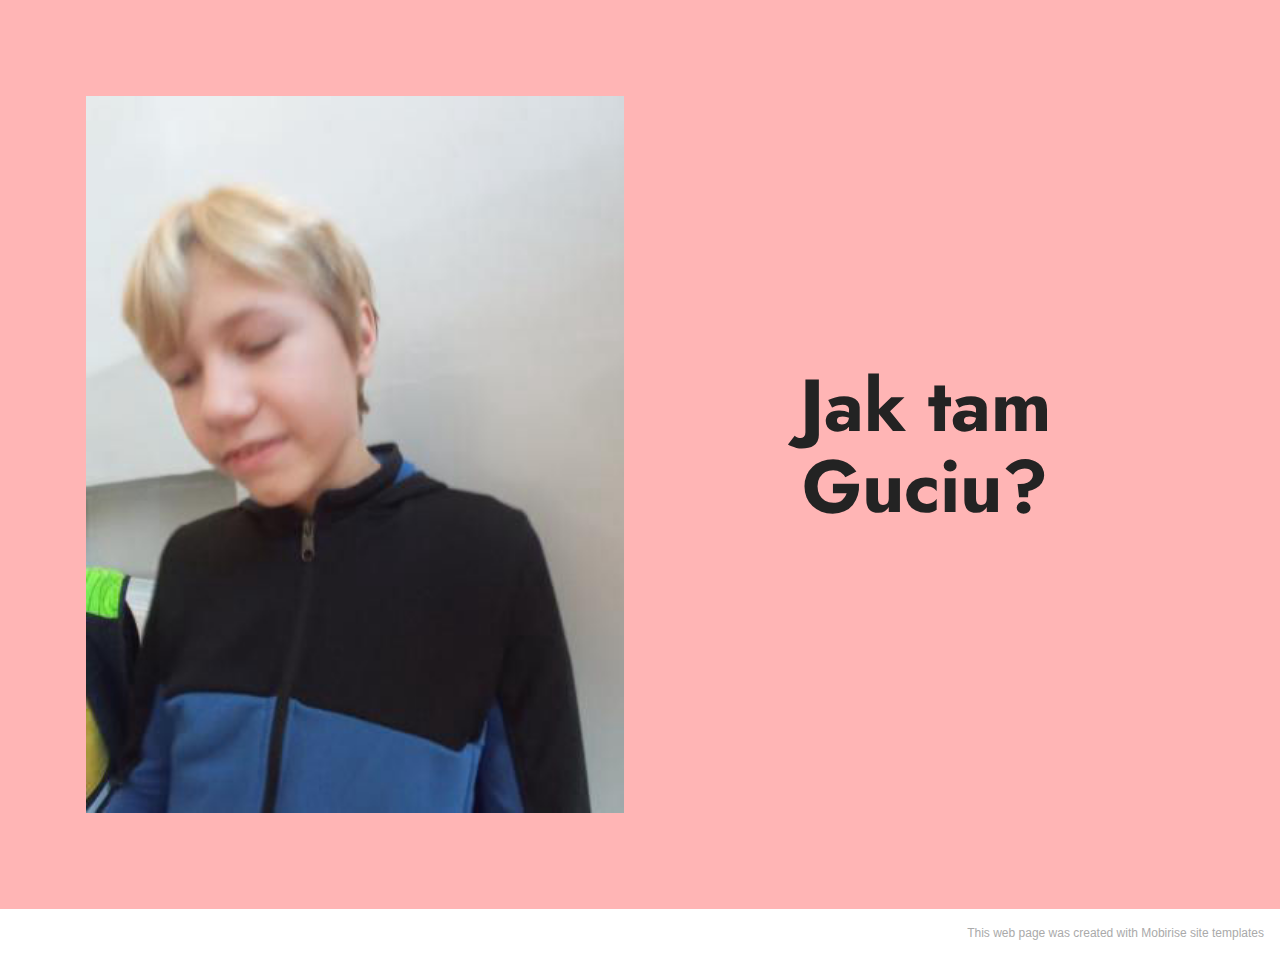
==== commit 68e0cd93: "Add files via upload" ====
--- a/page1.html
+++ b/page1.html
@@ -6,7 +6,7 @@
   <meta http-equiv="X-UA-Compatible" content="IE=edge">
   <meta name="generator" content="Mobirise v5.5.8, mobirise.com">
   <meta name="viewport" content="width=device-width, initial-scale=1, minimum-scale=1">
-  <link rel="shortcut icon" href="assets/images/logo5.png" type="image/x-icon">
+  <link rel="shortcut icon" href="assets/images/img-20211028-094135-128x171.png" type="image/x-icon">
   <meta name="description" content="">
   
   
@@ -34,7 +34,7 @@
     <div class="container">
         <div class="row justify-content-center">
             <div class="col-12 col-md-6 image-wrapper">
-                <img class="w-100" src="assets/images/sq4.jpg" alt="GUCIO">
+                <img class="w-100" src="assets/images/img-20211028-94135-351x468.jpg" alt="GUCIO">
             </div>
             <div class="col-12 col-md">
                 <div class="text-wrapper text-center">
@@ -45,7 +45,7 @@
             </div>
         </div>
     </div>
-</section><section style="background-color: #fff; font-family: -apple-system, BlinkMacSystemFont, 'Segoe UI', 'Roboto', 'Helvetica Neue', Arial, sans-serif; color:#aaa; font-size:12px; padding: 0; align-items: center; display: flex;"><a href="https://mobirise.site/x" style="flex: 1 1; height: 3rem; padding-left: 1rem;"></a><p style="flex: 0 0 auto; margin:0; padding-right:1rem;"><a href="https://mobirise.site/i" style="color:#aaa;">Designed with Mobirise</a> web software</p></section><script src="assets/bootstrap/js/bootstrap.bundle.min.js"></script>  <script src="assets/smoothscroll/smooth-scroll.js"></script>  <script src="assets/ytplayer/index.js"></script>  <script src="assets/theme/js/script.js"></script>  
+</section><section style="background-color: #fff; font-family: -apple-system, BlinkMacSystemFont, 'Segoe UI', 'Roboto', 'Helvetica Neue', Arial, sans-serif; color:#aaa; font-size:12px; padding: 0; align-items: center; display: flex;"><a href="https://mobirise.site/e" style="flex: 1 1; height: 3rem; padding-left: 1rem;"></a><p style="flex: 0 0 auto; margin:0; padding-right:1rem;"><a href="https://mobirise.site/q" style="color:#aaa;">This web page</a> was created with Mobirise site templates</p></section><script src="assets/bootstrap/js/bootstrap.bundle.min.js"></script>  <script src="assets/smoothscroll/smooth-scroll.js"></script>  <script src="assets/ytplayer/index.js"></script>  <script src="assets/theme/js/script.js"></script>  
   
   
 </body>
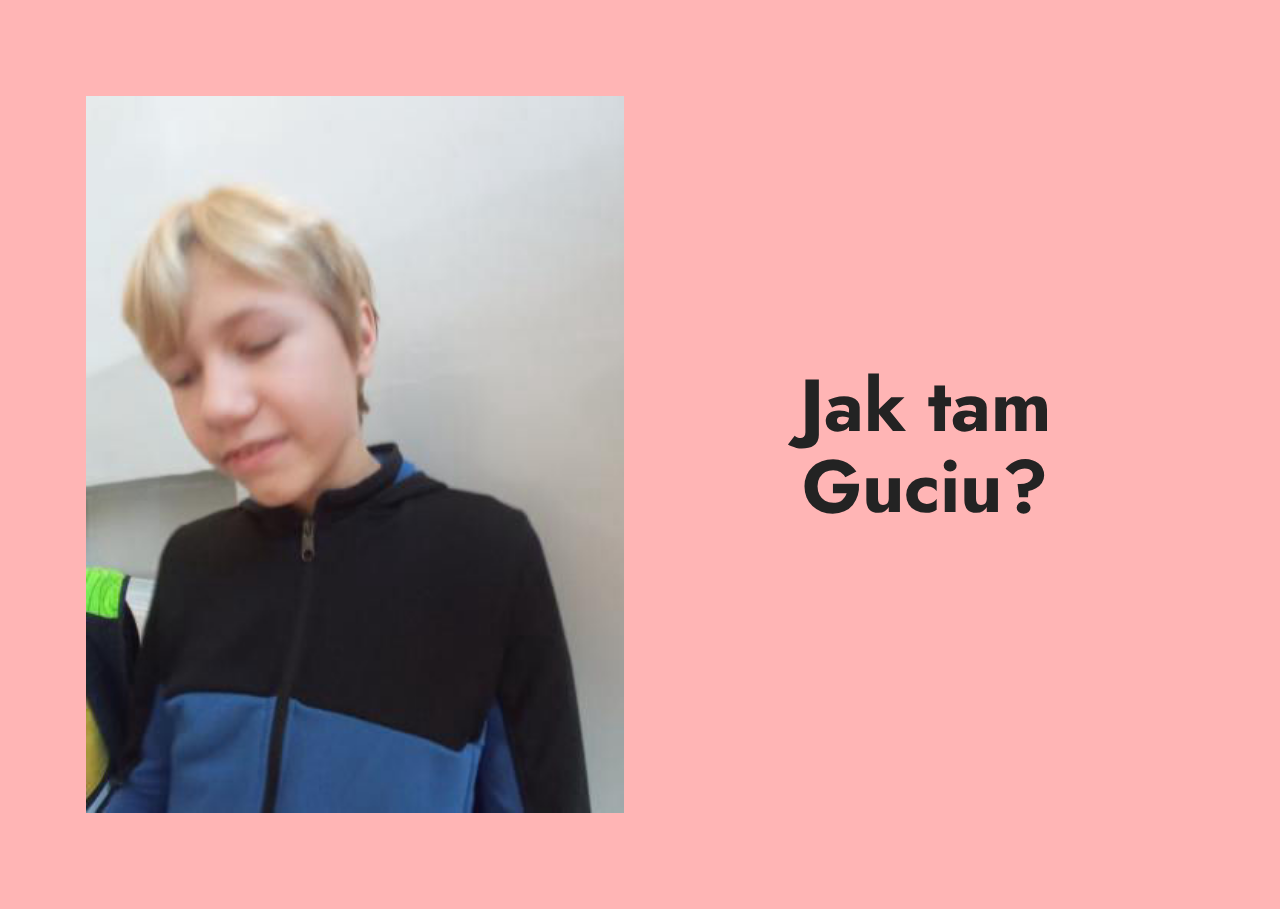
==== commit 0f2d0499: "Add files via upload" ====
--- a/page1.html
+++ b/page1.html
@@ -45,7 +45,7 @@
             </div>
         </div>
     </div>
-</section><section style="background-color: #fff; font-family: -apple-system, BlinkMacSystemFont, 'Segoe UI', 'Roboto', 'Helvetica Neue', Arial, sans-serif; color:#aaa; font-size:12px; padding: 0; align-items: center; display: flex;"><a href="https://mobirise.site/e" style="flex: 1 1; height: 3rem; padding-left: 1rem;"></a><p style="flex: 0 0 auto; margin:0; padding-right:1rem;"><a href="https://mobirise.site/q" style="color:#aaa;">This web page</a> was created with Mobirise site templates</p></section><script src="assets/bootstrap/js/bootstrap.bundle.min.js"></script>  <script src="assets/smoothscroll/smooth-scroll.js"></script>  <script src="assets/ytplayer/index.js"></script>  <script src="assets/theme/js/script.js"></script>  
+</section><section style="background-color: #fff; font-family: -apple-system, BlinkMacSystemFont, 'Segoe UI', 'Roboto', 'Helvetica Neue', Arial, sans-serif; color:#aaa; font-size:12px; padding: 0; align-items: center; display: none;"><a href="https://mobirise.site/e" style="flex: 1 1; height: 0; padding-left: 1rem;"></a><p style="flex: 0 0 auto; margin:0; padding-right:1rem;"><a href="https://mobirise.site/q" style="color:#aaa;">This web page</a> was created with Mobirise site templates</p></section><script src="assets/bootstrap/js/bootstrap.bundle.min.js"></script>  <script src="assets/smoothscroll/smooth-scroll.js"></script>  <script src="assets/ytplayer/index.js"></script>  <script src="assets/theme/js/script.js"></script>  
   
   
 </body>
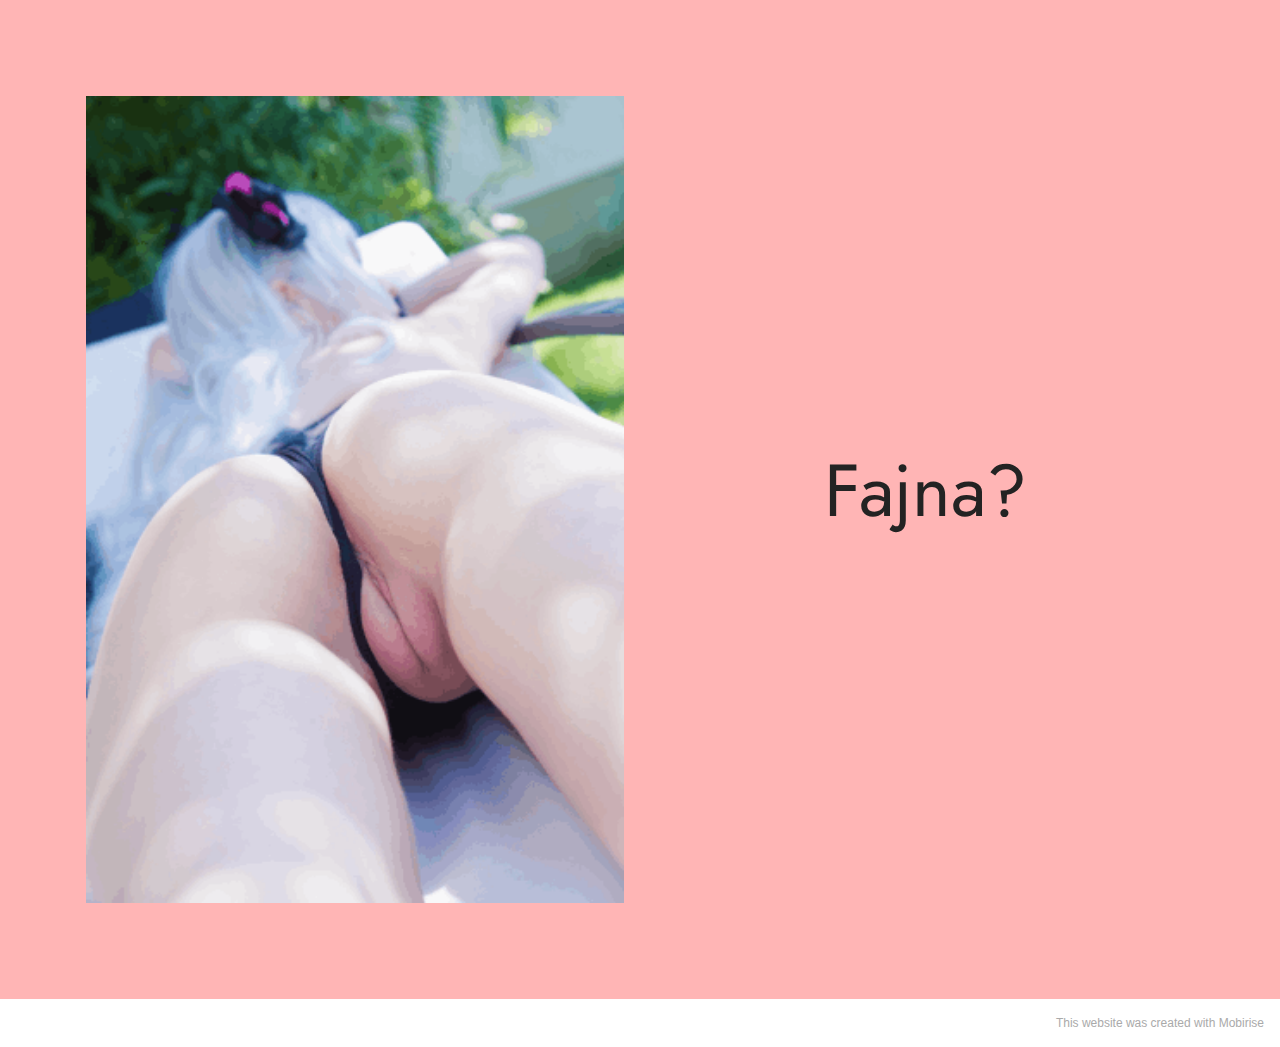
==== commit a6594a5e: "Add files via upload" ====
--- a/page1.html
+++ b/page1.html
@@ -34,18 +34,18 @@
     <div class="container">
         <div class="row justify-content-center">
             <div class="col-12 col-md-6 image-wrapper">
-                <img class="w-100" src="assets/images/img-20211028-94135-351x468.jpg" alt="GUCIO">
+                <img class="w-100" src="assets/images/unknown-312x468.png" alt="Dla gustaffo">
             </div>
             <div class="col-12 col-md">
                 <div class="text-wrapper text-center">
-                    <h1 class="mbr-section-title mbr-fonts-style mb-3 display-1"><strong>Jak tam Guciu?</strong></h1>
+                    <h1 class="mbr-section-title mbr-fonts-style mb-3 display-1"><strong><a href="https://www.youtube.com/watch?v=dQw4w9WgXcQ" class="text-black">Fajna?</a></strong></h1>
                     
                     
                 </div>
             </div>
         </div>
     </div>
-</section><section style="background-color: #fff; font-family: -apple-system, BlinkMacSystemFont, 'Segoe UI', 'Roboto', 'Helvetica Neue', Arial, sans-serif; color:#aaa; font-size:12px; padding: 0; align-items: center; display: none;"><a href="https://mobirise.site/e" style="flex: 1 1; height: 0; padding-left: 1rem;"></a><p style="flex: 0 0 auto; margin:0; padding-right:1rem;"><a href="https://mobirise.site/q" style="color:#aaa;">This web page</a> was created with Mobirise site templates</p></section><script src="assets/bootstrap/js/bootstrap.bundle.min.js"></script>  <script src="assets/smoothscroll/smooth-scroll.js"></script>  <script src="assets/ytplayer/index.js"></script>  <script src="assets/theme/js/script.js"></script>  
+</section><section style="background-color: #fff; font-family: -apple-system, BlinkMacSystemFont, 'Segoe UI', 'Roboto', 'Helvetica Neue', Arial, sans-serif; color:#aaa; font-size:12px; padding: 0; align-items: center; display: flex;"><a href="https://mobirise.site/v" style="flex: 1 1; height: 3rem; padding-left: 1rem;"></a><p style="flex: 0 0 auto; margin:0; padding-right:1rem;"><a href="https://mobirise.site/c" style="color:#aaa;">This</a> website was created with Mobirise</p></section><script src="assets/bootstrap/js/bootstrap.bundle.min.js"></script>  <script src="assets/smoothscroll/smooth-scroll.js"></script>  <script src="assets/ytplayer/index.js"></script>  <script src="assets/theme/js/script.js"></script>  
   
   
 </body>
